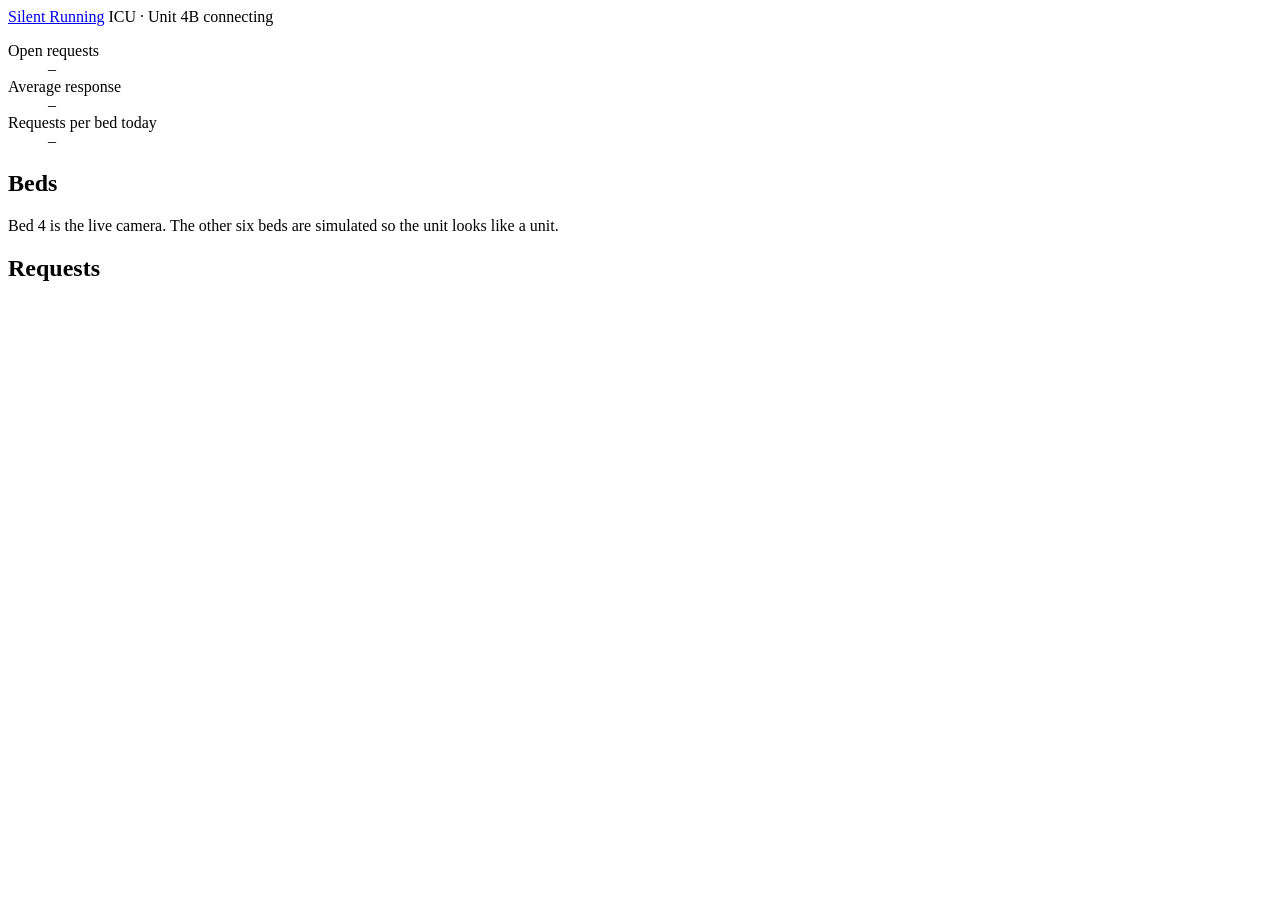
==== silent_running/static/dashboard.html @ 4dae91e8 "Charge nurse unit board (/dashboard): bed tiles, request feed with time-to-acknowledge, bed transcri" ====
<!doctype html>
<html lang="en">
<head>
<meta charset="utf-8">
<title>Unit board</title>
<meta name="viewport" content="width=device-width, initial-scale=1">
<link rel="icon" href="data:,">
<link href="https://fonts.googleapis.com/css2?family=Public+Sans:wght@400;500;600;700&display=swap" rel="stylesheet">
<script>const V=Date.now();document.write(`<link rel="stylesheet" href="/static/dashboard.css?v=${V}">`);</script>
</head>
<body>
<header class="top">
  <div class="unit">
    <a class="brand" href="/dashboard">Silent Running</a>
    <span class="unitname">ICU · Unit 4B</span>
    <span class="live" id="conn"><i></i>connecting</span>
  </div>
  <dl class="metrics">
    <div class="m" id="m-open"><dt>Open requests</dt><dd>–</dd></div>
    <div class="m" id="m-resp"><dt>Average response</dt><dd>–</dd></div>
    <div class="m" id="m-perbed"><dt>Requests per bed today</dt><dd>–</dd></div>
  </dl>
  <div class="clock" id="clock"></div>
</header>

<main>
  <section class="board" id="board">
    <div class="boardhead">
      <h2>Beds</h2>
      <p class="note" id="boardnote">Bed 4 is the live camera. The other six beds are simulated so the unit looks like a unit.</p>
    </div>
    <div class="tiles" id="tiles"></div>
  </section>

  <section class="detail" id="detail" hidden>
    <div class="detailhead">
      <a class="back" href="#" id="back">← All beds</a>
      <div class="who">
        <h2 id="d-title">Bed 4</h2>
        <span class="status" id="d-status"><i></i><span></span></span>
      </div>
      <p class="note" id="d-note"></p>
    </div>
    <div class="detailbody">
      <div class="camcol">
        <div class="cam" id="d-cam">
          <img id="d-img" alt="">
          <div class="camlabel" id="d-camlabel"></div>
          <div class="nocam" id="d-nocam" hidden>No camera on a simulated bed.</div>
        </div>
        <div class="ambient small" id="d-ambient">
          <img id="d-amb" alt="">
          <div class="camlabel">Ambient overview · laptop camera</div>
        </div>
      </div>
      <div class="transcript">
        <div class="thead">
          <h3>Today at the bedside</h3>
          <span class="tsub">Patient's words and the nurse's, logged as they happened</span>
        </div>
        <ol id="d-lines"></ol>
        <form class="noteform" id="noteform">
          <input id="noteinput" type="text" placeholder="Add a note to this bed's record" autocomplete="off">
          <button type="submit">Add note</button>
        </form>
      </div>
    </div>
  </section>

  <aside class="feed">
    <div class="feedhead">
      <h2>Requests</h2>
      <span class="count" id="feedcount"></span>
    </div>
    <ol id="alerts"></ol>
    <p class="empty" id="feedempty" hidden>Nothing waiting. Every request today has been acknowledged.</p>
  </aside>
</main>

<script>document.write(`<script src="/static/dashboard.js?v=${V}"><\/script>`);</script>
</body>
</html>
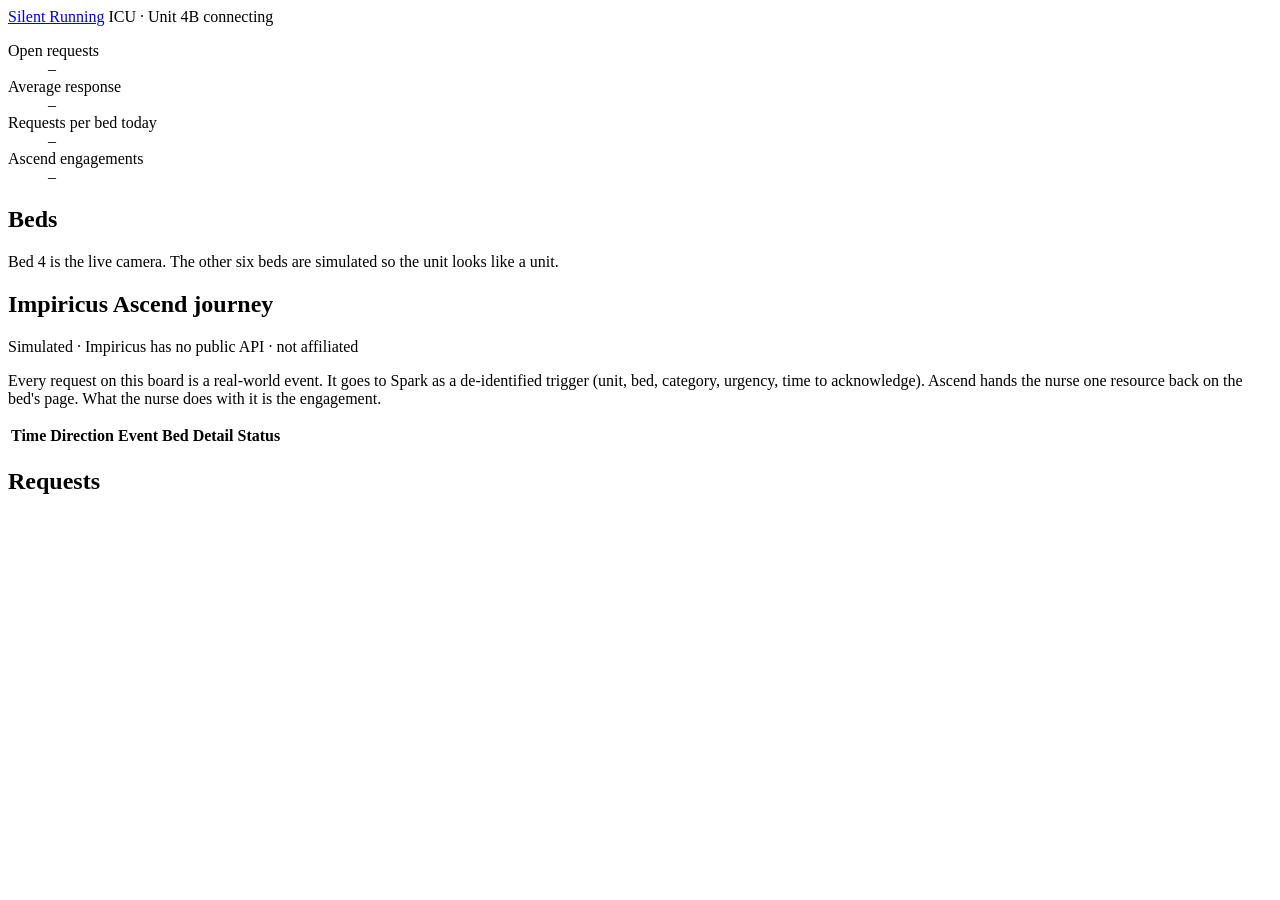
==== commit 585bc3ee: "Impiricus Ascend layer on the unit board: Spark triggers out, Ascend resources and ION next best act" ====
--- a/silent_running/static/dashboard.html
+++ b/silent_running/static/dashboard.html
@@ -19,6 +19,7 @@
     <div class="m" id="m-open"><dt>Open requests</dt><dd>–</dd></div>
     <div class="m" id="m-resp"><dt>Average response</dt><dd>–</dd></div>
     <div class="m" id="m-perbed"><dt>Requests per bed today</dt><dd>–</dd></div>
+    <div class="m" id="m-ascend"><dt>Ascend engagements</dt><dd>–</dd></div>
   </dl>
   <div class="clock" id="clock"></div>
 </header>
@@ -30,6 +31,15 @@
       <p class="note" id="boardnote">Bed 4 is the live camera. The other six beds are simulated so the unit looks like a unit.</p>
     </div>
     <div class="tiles" id="tiles"></div>
+    <div class="ascend" id="ascend">
+      <div class="ascendhead">
+        <h2>Impiricus Ascend journey</h2>
+        <span class="sim">Simulated · Impiricus has no public API · not affiliated</span>
+      </div>
+      <p class="note">Every request on this board is a real-world event. It goes to Spark as a de-identified trigger (unit, bed, category, urgency, time to acknowledge). Ascend hands the nurse one resource back on the bed's page. What the nurse does with it is the engagement.</p>
+      <div class="ascendsum" id="ascendsum"></div>
+      <table class="journey"><thead><tr><th>Time</th><th>Direction</th><th>Event</th><th>Bed</th><th>Detail</th><th>Status</th></tr></thead><tbody id="journey"></tbody></table>
+    </div>
   </section>
 
   <section class="detail" id="detail" hidden>
@@ -53,6 +63,18 @@
           <div class="camlabel">Ambient overview · laptop camera</div>
         </div>
       </div>
+      <div class="rightcol">
+      <div class="guidance" id="guidance" hidden>
+          <div class="ghead"><span class="gkind" id="g-kind"></span><span class="sim">Impiricus Ascend · simulated</span></div>
+          <h3 id="g-title"></h3>
+          <p id="g-body"></p>
+          <p class="greason" id="g-reason"></p>
+          <div class="gactions">
+            <button class="primary" id="g-cta"></button>
+            <button id="g-msl">Ask a medical science liaison</button>
+          </div>
+          <div class="nba" id="nba" hidden><b>ION next best action</b><span id="nba-text"></span></div>
+        </div>
       <div class="transcript">
         <div class="thead">
           <h3>Today at the bedside</h3>
@@ -63,6 +85,7 @@
           <input id="noteinput" type="text" placeholder="Add a note to this bed's record" autocomplete="off">
           <button type="submit">Add note</button>
         </form>
+      </div>
       </div>
     </div>
   </section>
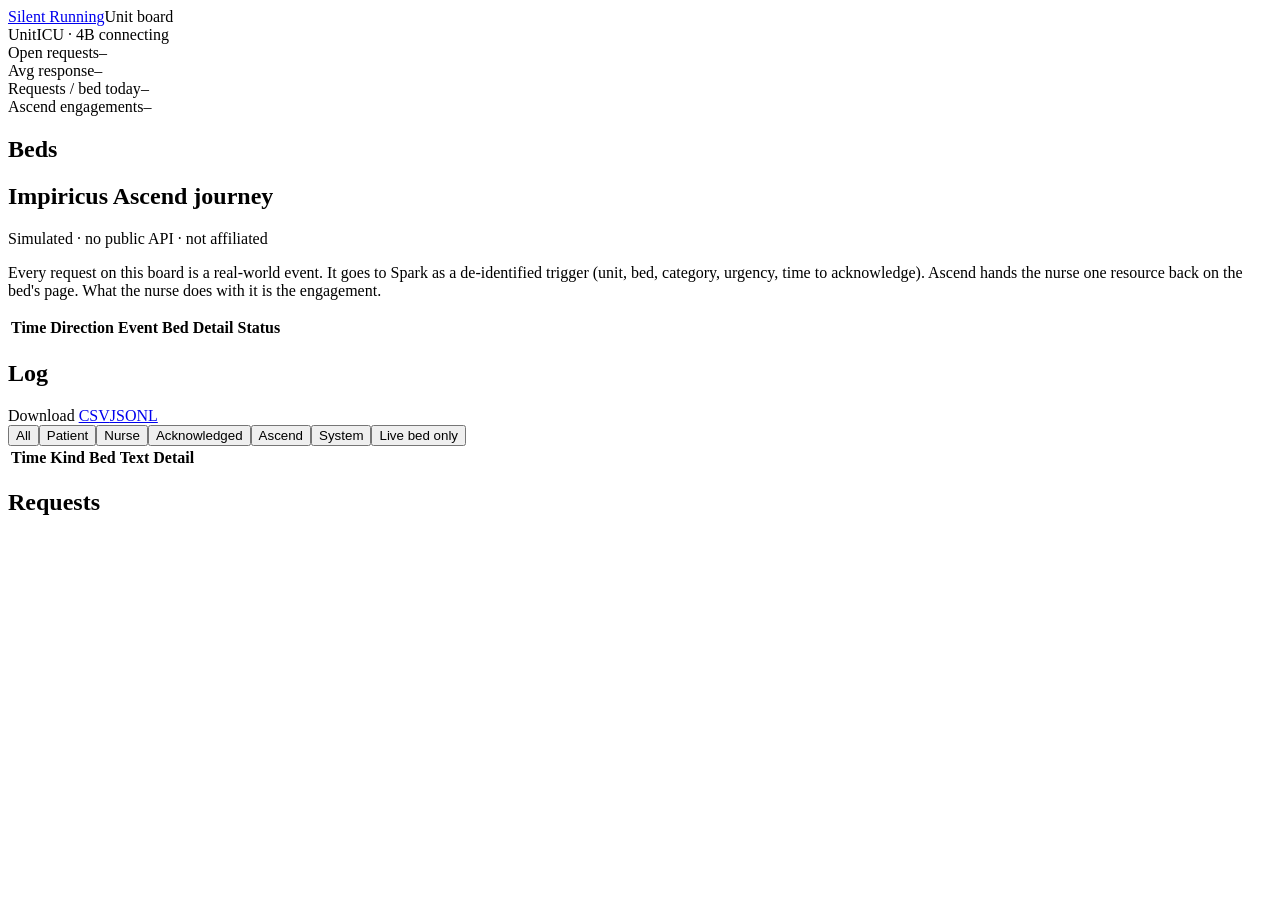
==== commit a171c23b: "Nurse board v2: hridaynarang-style UI, feeds synced to the real cameras, unified log with CSV/JSONL " ====
--- a/silent_running/static/dashboard.html
+++ b/silent_running/static/dashboard.html
@@ -5,98 +5,99 @@
 <title>Unit board</title>
 <meta name="viewport" content="width=device-width, initial-scale=1">
 <link rel="icon" href="data:,">
-<link href="https://fonts.googleapis.com/css2?family=Public+Sans:wght@400;500;600;700&display=swap" rel="stylesheet">
 <script>const V=Date.now();document.write(`<link rel="stylesheet" href="/static/dashboard.css?v=${V}">`);</script>
 </head>
 <body>
-<header class="top">
-  <div class="unit">
-    <a class="brand" href="/dashboard">Silent Running</a>
-    <span class="unitname">ICU · Unit 4B</span>
-    <span class="live" id="conn"><i></i>connecting</span>
-  </div>
-  <dl class="metrics">
-    <div class="m" id="m-open"><dt>Open requests</dt><dd>–</dd></div>
-    <div class="m" id="m-resp"><dt>Average response</dt><dd>–</dd></div>
-    <div class="m" id="m-perbed"><dt>Requests per bed today</dt><dd>–</dd></div>
-    <div class="m" id="m-ascend"><dt>Ascend engagements</dt><dd>–</dd></div>
-  </dl>
-  <div class="clock" id="clock"></div>
+<header class="top" id="top">
+  <div class="cell brand" id="brandcell"><a href="/dashboard">Silent Running</a><span class="muted">Unit board</span></div>
+  <div class="cell unit"><span class="label">Unit</span><span class="v">ICU · 4B <span class="live" id="conn"><i></i><span>connecting</span></span></span></div>
+  <div class="cell m" id="m-open"><span class="label">Open requests</span><span class="v">–</span></div>
+  <div class="cell m" id="m-resp"><span class="label">Avg response</span><span class="v">–</span></div>
+  <div class="cell m" id="m-perbed"><span class="label">Requests / bed today</span><span class="v">–</span></div>
+  <div class="cell m" id="m-ascend"><span class="label">Ascend engagements</span><span class="v">–</span></div>
+  <div class="cell clock mono" id="clock"></div>
 </header>
 
 <main>
-  <section class="board" id="board">
-    <div class="boardhead">
-      <h2>Beds</h2>
-      <p class="note" id="boardnote">Bed 4 is the live camera. The other six beds are simulated so the unit looks like a unit.</p>
-    </div>
-    <div class="tiles" id="tiles"></div>
-    <div class="ascend" id="ascend">
-      <div class="ascendhead">
-        <h2>Impiricus Ascend journey</h2>
-        <span class="sim">Simulated · Impiricus has no public API · not affiliated</span>
-      </div>
-      <p class="note">Every request on this board is a real-world event. It goes to Spark as a de-identified trigger (unit, bed, category, urgency, time to acknowledge). Ascend hands the nurse one resource back on the bed's page. What the nurse does with it is the engagement.</p>
-      <div class="ascendsum" id="ascendsum"></div>
-      <table class="journey"><thead><tr><th>Time</th><th>Direction</th><th>Event</th><th>Bed</th><th>Detail</th><th>Status</th></tr></thead><tbody id="journey"></tbody></table>
-    </div>
-  </section>
+  <div class="left">
+    <section class="board sec" id="board">
+      <i class="mark tl"></i><i class="mark tr"></i>
+      <div class="sechead"><h2>Beds</h2><p class="muted" id="boardnote"></p></div>
+      <div class="tiles" id="tiles"></div>
+    </section>
 
-  <section class="detail" id="detail" hidden>
-    <div class="detailhead">
-      <a class="back" href="#" id="back">← All beds</a>
-      <div class="who">
+    <section class="detail sec" id="detail" hidden>
+      <i class="mark tl"></i><i class="mark tr"></i>
+      <div class="sechead detailhead">
+        <a class="back" href="#" id="back">← All beds</a>
         <h2 id="d-title">Bed 4</h2>
         <span class="status" id="d-status"><i></i><span></span></span>
+        <p class="muted" id="d-note"></p>
       </div>
-      <p class="note" id="d-note"></p>
-    </div>
-    <div class="detailbody">
-      <div class="camcol">
-        <div class="cam" id="d-cam">
-          <img id="d-img" alt="">
-          <div class="camlabel" id="d-camlabel"></div>
-          <div class="nocam" id="d-nocam" hidden>No camera on a simulated bed.</div>
+      <div class="detailbody">
+        <div class="camcol">
+          <div class="cam" id="d-cam">
+            <img id="d-img" alt="">
+            <div class="camlabel" id="d-camlabel"></div>
+            <div class="nocam" id="d-nocam" hidden>No camera on a simulated bed</div>
+          </div>
+          <div class="cam small" id="d-ambient">
+            <img id="d-amb" alt="">
+            <div class="camlabel" id="d-amblabel">Ambient · laptop camera</div>
+          </div>
         </div>
-        <div class="ambient small" id="d-ambient">
-          <img id="d-amb" alt="">
-          <div class="camlabel">Ambient overview · laptop camera</div>
+        <div class="rightcol">
+          <div class="guidance" id="guidance" hidden>
+            <div class="ghead"><span class="label" id="g-kind"></span><span class="label sim">Impiricus Ascend · simulated</span></div>
+            <h3 id="g-title"></h3>
+            <p id="g-body"></p>
+            <p class="small" id="g-reason"></p>
+            <div class="gactions">
+              <button class="primary" id="g-cta"></button>
+              <button id="g-msl">Ask a medical science liaison</button>
+            </div>
+            <div class="nba" id="nba" hidden><span class="label">ION next best action</span><span id="nba-text"></span></div>
+          </div>
+          <div class="transcript">
+            <div class="thead"><h3>Today at the bedside</h3><span class="muted small">Patient's words and the nurse's, as they happened</span></div>
+            <ol id="d-lines"></ol>
+            <form class="noteform" id="noteform">
+              <input id="noteinput" type="text" placeholder="Add a note to this bed's record" autocomplete="off">
+              <button type="submit">Add note</button>
+            </form>
+          </div>
         </div>
       </div>
-      <div class="rightcol">
-      <div class="guidance" id="guidance" hidden>
-          <div class="ghead"><span class="gkind" id="g-kind"></span><span class="sim">Impiricus Ascend · simulated</span></div>
-          <h3 id="g-title"></h3>
-          <p id="g-body"></p>
-          <p class="greason" id="g-reason"></p>
-          <div class="gactions">
-            <button class="primary" id="g-cta"></button>
-            <button id="g-msl">Ask a medical science liaison</button>
-          </div>
-          <div class="nba" id="nba" hidden><b>ION next best action</b><span id="nba-text"></span></div>
-        </div>
-      <div class="transcript">
-        <div class="thead">
-          <h3>Today at the bedside</h3>
-          <span class="tsub">Patient's words and the nurse's, logged as they happened</span>
-        </div>
-        <ol id="d-lines"></ol>
-        <form class="noteform" id="noteform">
-          <input id="noteinput" type="text" placeholder="Add a note to this bed's record" autocomplete="off">
-          <button type="submit">Add note</button>
-        </form>
+    </section>
+
+    <section class="ascend sec" id="ascend">
+      <i class="mark tl"></i><i class="mark tr"></i>
+      <div class="sechead"><h2>Impiricus Ascend journey</h2><span class="label sim">Simulated · no public API · not affiliated</span></div>
+      <p class="muted lede">Every request on this board is a real-world event. It goes to Spark as a de-identified trigger (unit, bed, category, urgency, time to acknowledge). Ascend hands the nurse one resource back on the bed's page. What the nurse does with it is the engagement.</p>
+      <div class="chips" id="ascendsum"></div>
+      <table class="tbl"><thead><tr><th>Time</th><th>Direction</th><th>Event</th><th>Bed</th><th>Detail</th><th>Status</th></tr></thead><tbody id="journey"></tbody></table>
+    </section>
+
+    <section class="log sec" id="logsec">
+      <i class="mark tl"></i><i class="mark tr"></i><i class="mark bl"></i><i class="mark br"></i>
+      <div class="sechead">
+        <h2>Log</h2>
+        <span class="muted" id="logcount"></span>
+        <span class="spacer"></span>
+        <span class="label">Download</span>
+        <a class="mono dl" href="/api/unit/log?format=csv">CSV</a><a class="mono dl" href="/api/unit/log?format=jsonl">JSONL</a>
       </div>
+      <div class="chips filters" id="logfilters">
+        <button data-k="all" class="on">All</button><button data-k="patient">Patient</button><button data-k="nurse">Nurse</button><button data-k="ack">Acknowledged</button><button data-k="ascend">Ascend</button><button data-k="system">System</button><button data-k="live">Live bed only</button>
       </div>
-    </div>
-  </section>
+      <div class="logwrap"><table class="tbl"><thead><tr><th>Time</th><th>Kind</th><th>Bed</th><th>Text</th><th>Detail</th></tr></thead><tbody id="logrows"></tbody></table></div>
+    </section>
+  </div>
 
-  <aside class="feed">
-    <div class="feedhead">
-      <h2>Requests</h2>
-      <span class="count" id="feedcount"></span>
-    </div>
+  <aside class="feed sec">
+    <div class="sechead"><h2>Requests</h2><span class="muted" id="feedcount"></span></div>
     <ol id="alerts"></ol>
-    <p class="empty" id="feedempty" hidden>Nothing waiting. Every request today has been acknowledged.</p>
+    <p class="muted empty" id="feedempty" hidden>Nothing waiting. Every request today has been acknowledged.</p>
   </aside>
 </main>
 
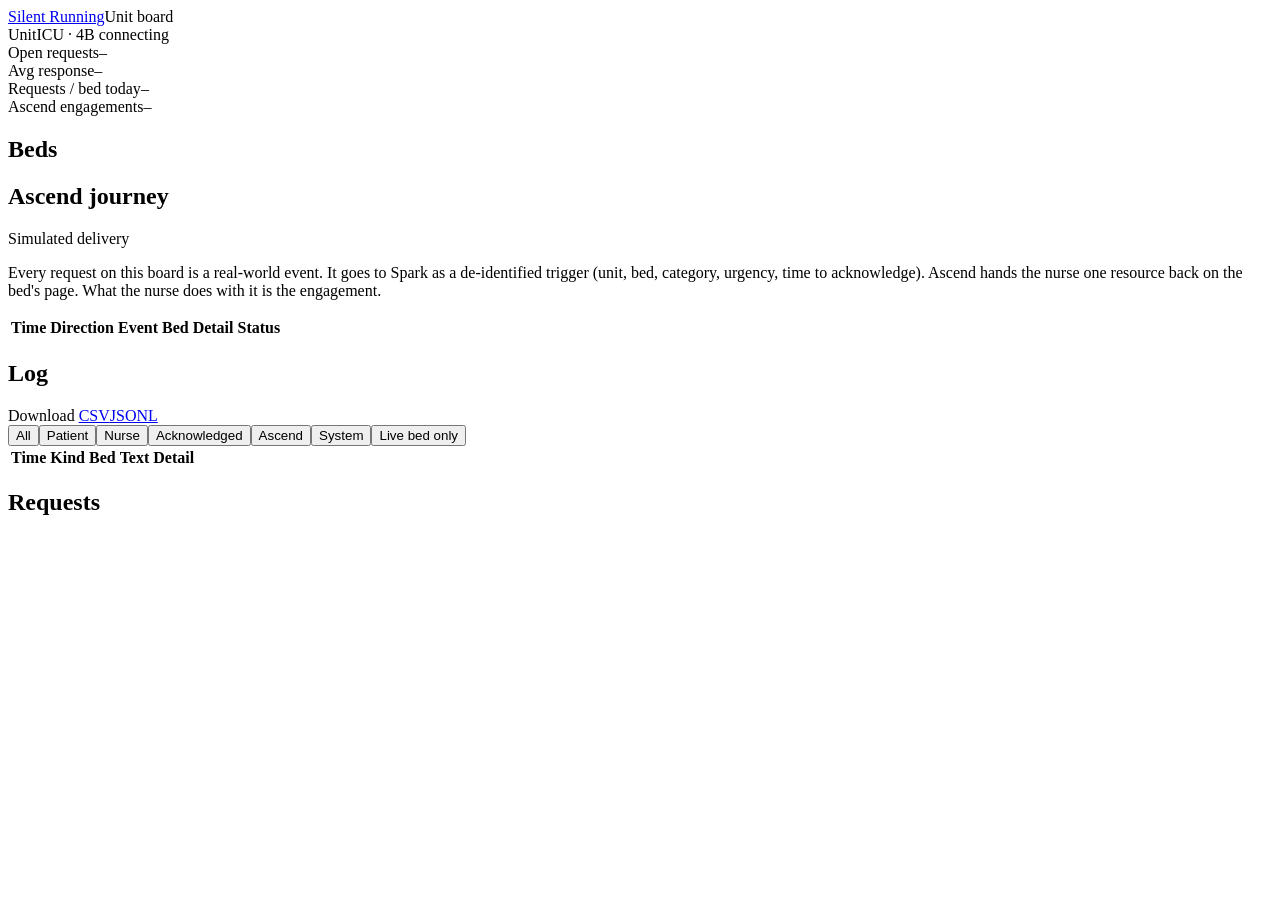
==== commit 20910ebf: "Drop the Impiricus name from the UI and code: the seam is Ascend Co-Authored-By: Claude Fable 5.1 <n" ====
--- a/silent_running/static/dashboard.html
+++ b/silent_running/static/dashboard.html
@@ -48,7 +48,7 @@
         </div>
         <div class="rightcol">
           <div class="guidance" id="guidance" hidden>
-            <div class="ghead"><span class="label" id="g-kind"></span><span class="label sim">Impiricus Ascend · simulated</span></div>
+            <div class="ghead"><span class="label" id="g-kind"></span><span class="label sim">Ascend · simulated</span></div>
             <h3 id="g-title"></h3>
             <p id="g-body"></p>
             <p class="small" id="g-reason"></p>
@@ -72,7 +72,7 @@
 
     <section class="ascend sec" id="ascend">
       <i class="mark tl"></i><i class="mark tr"></i>
-      <div class="sechead"><h2>Impiricus Ascend journey</h2><span class="label sim">Simulated · no public API · not affiliated</span></div>
+      <div class="sechead"><h2>Ascend journey</h2><span class="label sim">Simulated delivery</span></div>
       <p class="muted lede">Every request on this board is a real-world event. It goes to Spark as a de-identified trigger (unit, bed, category, urgency, time to acknowledge). Ascend hands the nurse one resource back on the bed's page. What the nurse does with it is the engagement.</p>
       <div class="chips" id="ascendsum"></div>
       <table class="tbl"><thead><tr><th>Time</th><th>Direction</th><th>Event</th><th>Bed</th><th>Detail</th><th>Status</th></tr></thead><tbody id="journey"></tbody></table>
